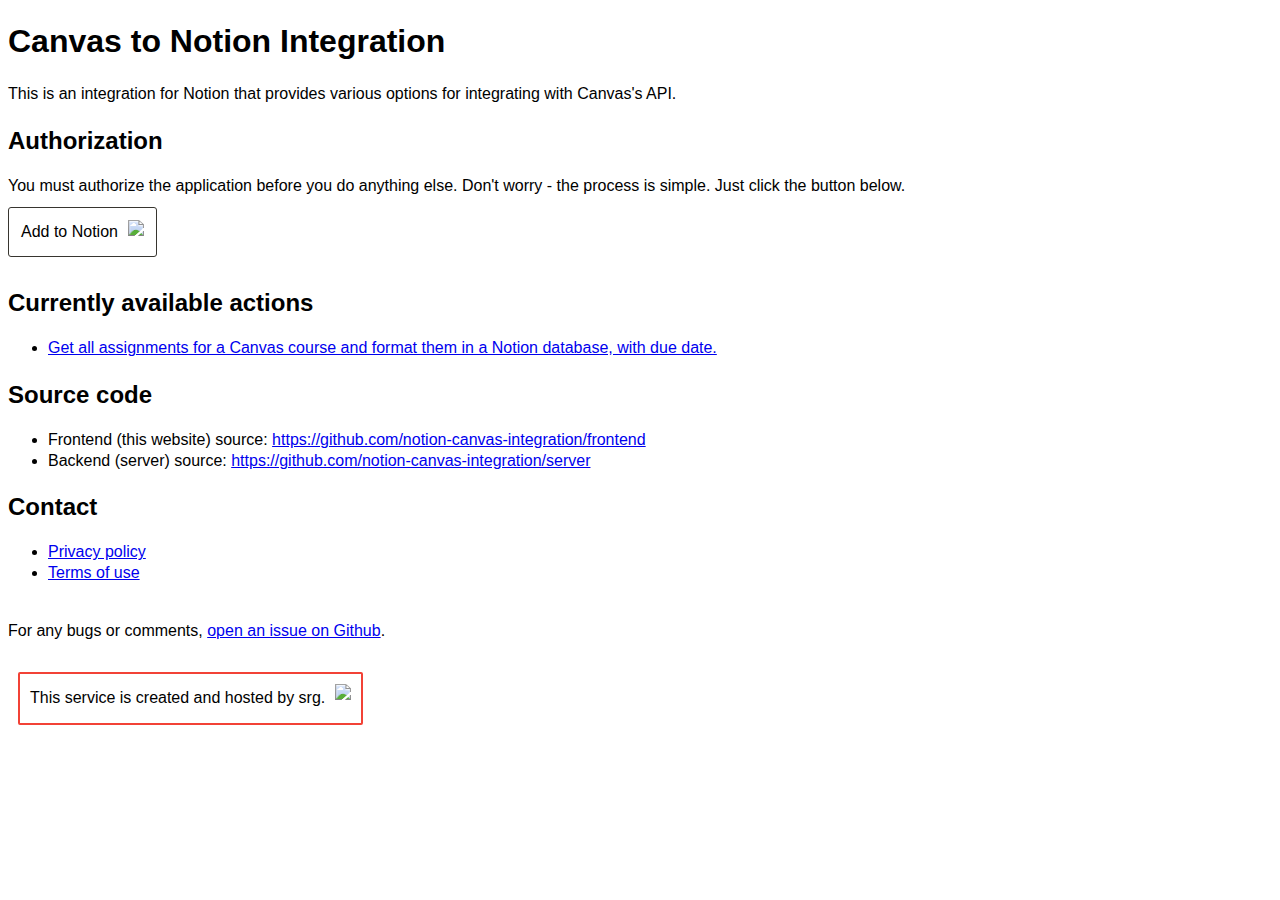
==== index.html @ ae9e22a4 "added meta tags" ====
<!DOCTYPE html>

<head>

    <!-- Primary Meta Tags -->
    <title>Canvas To Notion Integrator</title>
    <meta name="title" content="Canvas To Notion Integrator">
    <meta name="description" content="The Canvas to Notion Integrator allows you to harness the productivity of Notion with the up-to-date information of Canvas.">

    <!-- Open Graph / Facebook -->
    <meta property="og:type" content="website">
    <meta property="og:url" content="https://metatags.io/">
    <meta property="og:title" content="Canvas To Notion Integrator">
    <meta property="og:description" content="The Canvas to Notion Integrator allows you to harness the productivity of Notion with the up-to-date information of Canvas.">
    <meta property="og:image" content="og.png">

    <!-- Twitter -->
    <meta property="twitter:card" content="summary_large_image">
    <meta property="twitter:url" content="https://metatags.io/">
    <meta property="twitter:title" content="Canvas To Notion Integrator">
    <meta property="twitter:description" content="The Canvas to Notion Integrator allows you to harness the productivity of Notion with the up-to-date information of Canvas.">
    <meta property="twitter:image" content="og.png">

    <meta name="viewport" content="width=device-width, initial-scale=1">
    <style>

        body {
            line-height: 1.3;
            font-size: 1rem;
            font-family: -apple-system, BlinkMacSystemFont, Roboto, Oxygen, Ubuntu, Cantarell, 'Open Sans', 'Helvetica Neue', sans-serif;
        }

        input, button {
            font-size: 1rem;
            font-family: 'SF Pro', -apple-system, BlinkMacSystemFont, Roboto, Oxygen, Ubuntu, Cantarell, 'Open Sans', 'Helvetica Neue', sans-serif;
        }

        code.block {
            background-color: #EEE;
            color: black;
            font-family: 'Fira Code', 'Courier New', Courier, monospace;

            display: block;
            padding: 10px;

            user-select: none;

            max-width: 90%;
        }

        .not-yet, .domain-dependent { opacity: 0.5; cursor: not-allowed; }
        .domain-dependent { pointer-events: none; }
        .domain-dependent::after { content: " (Not available until you follow step 1)" }
        code span { user-select: all; }

        .monospace { font-family: monospace; }

        .callout {

            background-color: #FFE3DC;
            padding: 20px;
            margin: 10px 0;
            /* border-radius: 5px; */

        }

        button {
            cursor: pointer;
        }

        button.big, input[type=submit].big {

            border: 1px solid black;
            padding: 7px;
            background-color: #C2E812;
            border-radius: 2px;
            color: black;
            /* border: none; */
            display: block;

            margin: 10px 0;

        }

        .by-srg {
            text-decoration: none;
            color: black;
            border: 2px solid #F24236;
            padding: 10px;
            border-radius: 2px;
            margin: 10px;

            display: inline-flex;
            flex-flow: row;
            align-items: center;
        }

        .by-srg img { display: inline-block; margin-left: 10px; }

        a.auth {
            display: inline-flex;

            align-items: center;
            flex-flow: row nowrap;
            color: black;
            text-decoration: none;

            margin: 10px 0;

            padding: 12px;
            border-radius: 3px;
            /* height: 36px; */

            user-select: none;

            border: 1px solid rgb(55, 53, 47);

        }

        a.auth img {
            height: 1.5rem;
            margin-left: 10px;
        }

    </style>

    <!-- Global site tag (gtag.js) - Google Analytics -->
	<script async src="https://www.googletagmanager.com/gtag/js?id=G-QM2KXSR2W3"></script>
	<script>
	  window.dataLayer = window.dataLayer || [];
	  function gtag(){dataLayer.push(arguments);}
	  gtag('js', new Date());

	  gtag('config', 'G-QM2KXSR2W3');
	</script>

</head>

<body>

    <h1>Canvas to Notion Integration</h1>
    <p>
        This is an integration for Notion that provides various options for integrating with Canvas's API.
    </p>

    <h2>Authorization</h2>
    <p>
        You must authorize the application before you do anything else. Don't worry - the process is simple. Just click the button below.<br>
        <a onclick="window.open(this.href, 'Authorization Window', 'location=no,height=720,width=550');return false;" class=auth id=auth target="_blank" href="https://api.notion.com/v1/oauth/authorize?client_id=33860001-1ebd-4283-a281-0c6c3e88f828&redirect_uri=https%3A%2F%2Fc2n.srg.id.au%2F_oauth&response_type=code">Add to Notion <img src="https://www.notion.so/images/favicon.ico"></a>
    </p>

    <h2>Currently available actions</h2>
    <ul>
        <li><a href="guide/assignments-to-db/">Get all assignments for a Canvas course and format them in a Notion database, with due date.</a></li>
    </ul>

    <h2>Source code</h2>
    <ul>
        <li>Frontend (this website) source: <a href="https://github.com/notion-canvas-integration/frontend">https://github.com/notion-canvas-integration/frontend</a></li>
        <li>Backend (server) source: <a href="https://github.com/notion-canvas-integration/server">https://github.com/notion-canvas-integration/server</a></li>
    </ul>

    <h2>Contact</h2>
    <ul>
        <li>
            <a href="privacy-policy/">Privacy policy</a>
        </li>

        <li>
            <a href="terms-of-use/">Terms of use</a>
        </li>
    </ul><br>

    For any bugs or comments, <a href="https://github.com/notion-canvas-integration/frontend/issues">open an issue on Github</a>.<br>

    <br>
    <a class=by-srg href="//srg.id.au">This service is created and hosted by srg. <img style="height: 1.8rem;" src="//cdn.srg.codes/images/icon/icon-192.png"></a>

</body>
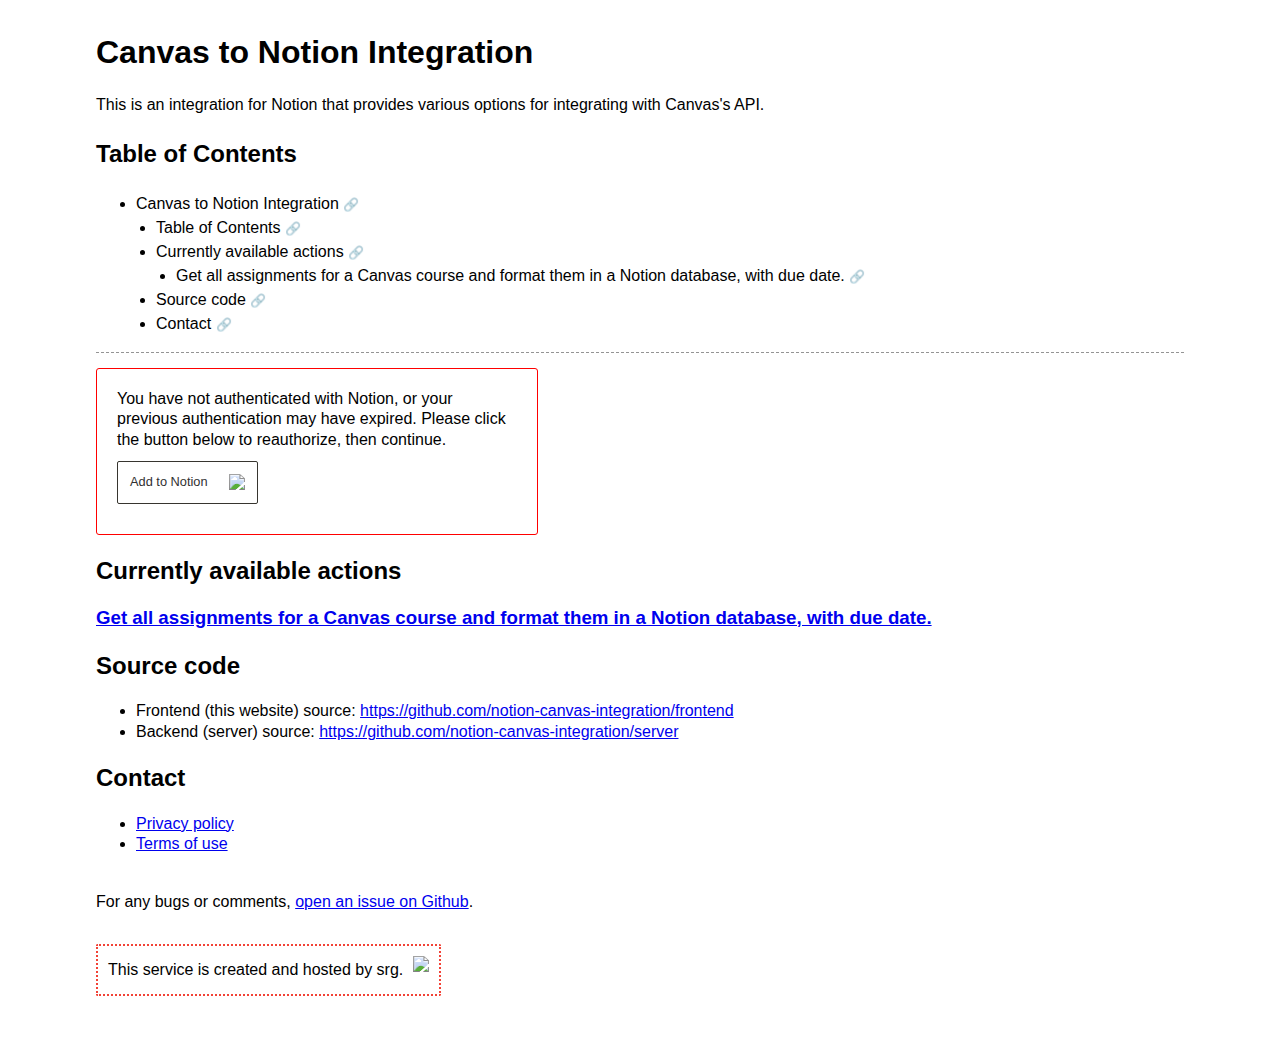
==== commit b3105c99: "fixed design of auth" ====
--- a/index.html
+++ b/index.html
@@ -9,120 +9,20 @@
 
     <!-- Open Graph / Facebook -->
     <meta property="og:type" content="website">
-    <meta property="og:url" content="https://metatags.io/">
+    <meta property="og:url" content="https://c2n.srg.id.au/">
     <meta property="og:title" content="Canvas To Notion Integrator">
     <meta property="og:description" content="The Canvas to Notion Integrator allows you to harness the productivity of Notion with the up-to-date information of Canvas.">
     <meta property="og:image" content="og.png">
 
     <!-- Twitter -->
     <meta property="twitter:card" content="summary_large_image">
-    <meta property="twitter:url" content="https://metatags.io/">
+    <meta property="twitter:url" content="https://c2n.srg.id.au/">
     <meta property="twitter:title" content="Canvas To Notion Integrator">
     <meta property="twitter:description" content="The Canvas to Notion Integrator allows you to harness the productivity of Notion with the up-to-date information of Canvas.">
     <meta property="twitter:image" content="og.png">
 
     <meta name="viewport" content="width=device-width, initial-scale=1">
-    <style>
-
-        body {
-            line-height: 1.3;
-            font-size: 1rem;
-            font-family: -apple-system, BlinkMacSystemFont, Roboto, Oxygen, Ubuntu, Cantarell, 'Open Sans', 'Helvetica Neue', sans-serif;
-        }
-
-        input, button {
-            font-size: 1rem;
-            font-family: 'SF Pro', -apple-system, BlinkMacSystemFont, Roboto, Oxygen, Ubuntu, Cantarell, 'Open Sans', 'Helvetica Neue', sans-serif;
-        }
-
-        code.block {
-            background-color: #EEE;
-            color: black;
-            font-family: 'Fira Code', 'Courier New', Courier, monospace;
-
-            display: block;
-            padding: 10px;
-
-            user-select: none;
-
-            max-width: 90%;
-        }
-
-        .not-yet, .domain-dependent { opacity: 0.5; cursor: not-allowed; }
-        .domain-dependent { pointer-events: none; }
-        .domain-dependent::after { content: " (Not available until you follow step 1)" }
-        code span { user-select: all; }
-
-        .monospace { font-family: monospace; }
-
-        .callout {
-
-            background-color: #FFE3DC;
-            padding: 20px;
-            margin: 10px 0;
-            /* border-radius: 5px; */
-
-        }
-
-        button {
-            cursor: pointer;
-        }
-
-        button.big, input[type=submit].big {
-
-            border: 1px solid black;
-            padding: 7px;
-            background-color: #C2E812;
-            border-radius: 2px;
-            color: black;
-            /* border: none; */
-            display: block;
-
-            margin: 10px 0;
-
-        }
-
-        .by-srg {
-            text-decoration: none;
-            color: black;
-            border: 2px solid #F24236;
-            padding: 10px;
-            border-radius: 2px;
-            margin: 10px;
-
-            display: inline-flex;
-            flex-flow: row;
-            align-items: center;
-        }
-
-        .by-srg img { display: inline-block; margin-left: 10px; }
-
-        a.auth {
-            display: inline-flex;
-
-            align-items: center;
-            flex-flow: row nowrap;
-            color: black;
-            text-decoration: none;
-
-            margin: 10px 0;
-
-            padding: 12px;
-            border-radius: 3px;
-            /* height: 36px; */
-
-            user-select: none;
-
-            border: 1px solid rgb(55, 53, 47);
-
-        }
-
-        a.auth img {
-            height: 1.5rem;
-            margin-left: 10px;
-        }
-
-    </style>
+    <link rel="stylesheet" href="styles.css">
 
     <!-- Global site tag (gtag.js) - Google Analytics -->
 	<script async src="https://www.googletagmanager.com/gtag/js?id=G-QM2KXSR2W3"></script>
@@ -138,21 +38,25 @@
 
 <body>
 
+    <article>
+
     <h1>Canvas to Notion Integration</h1>
+
     <p>
         This is an integration for Notion that provides various options for integrating with Canvas's API.
     </p>
 
-    <h2>Authorization</h2>
-    <p>
-        You must authorize the application before you do anything else. Don't worry - the process is simple. Just click the button below.<br>
-        <a onclick="window.open(this.href, 'Authorization Window', 'location=no,height=720,width=550');return false;" class=auth id=auth target="_blank" href="https://api.notion.com/v1/oauth/authorize?client_id=33860001-1ebd-4283-a281-0c6c3e88f828&redirect_uri=https%3A%2F%2Fc2n.srg.id.au%2F_oauth&response_type=code">Add to Notion <img src="https://www.notion.so/images/favicon.ico"></a>
-    </p>
+    <div id=ToC class=table-of-contents>
+        <h2>Table of Contents</h2>
+    </div>
+
+    <div id=reauth_required>
+        You have not authenticated with Notion, or your previous authentication may have expired. Please click the button below to reauthorize, then continue.<br>
+        <a class=auth id=auth target="_blank" href="../../_oauth/go.html">Add to Notion <img src="https://www.notion.so/images/favicon.ico"></a>
+    </div>
 
     <h2>Currently available actions</h2>
-    <ul>
-        <li><a href="guide/assignments-to-db/">Get all assignments for a Canvas course and format them in a Notion database, with due date.</a></li>
-    </ul>
+    <h3><a href="guide/assignments-to-db/">Get all assignments for a Canvas course and format them in a Notion database, with due date.</a></h3>
 
     <h2>Source code</h2>
     <ul>
@@ -176,4 +80,64 @@
     <br>
     <a class=by-srg href="//srg.id.au">This service is created and hosted by srg. <img style="height: 1.8rem;" src="//cdn.srg.codes/images/icon/icon-192.png"></a>
 
+    </article>
+
+    <script>
+
+    function makeid(length) {
+        var result           = [];
+        var characters       = 'ABCDEFGHIJKLMNOPQRSTUVWXYZabcdefghijklmnopqrstuvwxyz0123456789';
+        var charactersLength = characters.length;
+        for ( var i = 0; i < length; i++ ) {
+            result.push(characters.charAt(Math.floor(Math.random() * charactersLength)));
+        }
+        return result.join('');
+    }
+
+
+    const checkauth = () => {
+        if ( !localStorage.getItem("notion_auth") || ((new Date().getTime() - JSON.parse(localStorage.getItem("notion_auth")).on) > 6.048e8)) {
+            document.getElementById("reauth_required").style.display = "block";
+            return false;
+        } else {
+            document.getElementById("reauth_required").style.display = "none";
+            document.getElementById("reauth_required").style.color = "black";
+            return true;
+        }
+    }
+
+    checkauth();
+
+    document.getElementById("auth").onclick = (e) => {
+        e.preventDefault();
+
+        document.getElementById("reauth_required").style.color = "black";
+
+        let win = window.open(e.target.href, 'Authorization Window', 'location=no,height=720,width=550');
+
+        win.onbeforeunload = () => {
+            if (!checkauth()) {
+                alert("Authorization with Notion has failed. Please report an issue at https://github.com/notion-canvas-integration/frontend/issues.");
+            }
+        }
+
+    }
+
+    var ToC =
+    "<nav role='navigation'>" +
+    "<ul>";
+
+    document.querySelectorAll("h1, h2, h3, h4, h5, h6").forEach((e) => {
+        let title = e.innerText;
+        e.id = makeid(5);
+        let link = "#" + e.id;
+
+        ToC += `<li style="margin-left: ${(parseInt(e.tagName[1]) -1) * 20}px" >${title} <a class=toc-link href="${link}">&#128279;</a></li>`;
+    })
+
+    ToC += "</ul></nav>";
+    document.getElementById('ToC').innerHTML += ToC;
+
+    </script>
+
 </body>--- a/styles.css
+++ b/styles.css
@@ -0,0 +1,167 @@
+body {
+    line-height: 1.3;
+    font-size: 1rem;
+    margin: 2rem 6rem;
+    font-family: -apple-system, BlinkMacSystemFont, Roboto, Oxygen, Ubuntu, Cantarell, 'Open Sans', 'Helvetica Neue', sans-serif;
+}
+
+@media (max-width: 500px) {
+    body { margin: 20px }
+    ol { padding-left: none;}
+}
+
+input, button {
+    font-size: 1rem;
+    font-family: -apple-system, BlinkMacSystemFont, Roboto, Oxygen, Ubuntu, Cantarell, 'Open Sans', 'Helvetica Neue', sans-serif;
+}
+
+.block {
+    background-color: #EEE;
+    color: black;
+    font-family: 'Fira Code', 'Courier New', Courier, monospace;
+
+    display: block;
+    padding: 10px;
+
+    user-select: none;
+
+}
+
+.not-yet, .domain-dependent { opacity: 0.5; cursor: not-allowed; }
+.domain-dependent { pointer-events: none; }
+.domain-dependent::after { content: " (Not available until you enter your course URL)" }
+code span, pre span { user-select: all; }
+
+.monospace { font-family: monospace; }
+
+.callout {
+
+    /* background-color: #FFE3DC; */
+    padding: 20px;
+    margin: 10px 0;
+    /* border-radius: 5px; */
+
+}
+
+button {
+    cursor: pointer;
+}
+
+button.big, input[type=submit].big {
+
+    border: 1px solid black;
+    padding: 7px;
+    background-color: #C2E812;
+    border-radius: 2px;
+    color: black;
+    /* border: none; */
+    display: block;
+
+    margin: 10px 0;
+
+}
+
+.callout.success {
+    border: 2px solid #9AB87A;
+    color: black;
+}
+
+.callout.failure {
+    border: 2px solid #FF2E00;
+    /* color: white; */
+    color: black;
+}
+
+.callout.failure .block {
+    background-color: black;
+    color: white;
+}
+
+a.auth {
+    display: inline-flex;
+
+    align-items: center;
+    flex-flow: row nowrap;
+    color: rgb(49, 49, 49);
+    text-decoration: none;
+
+    margin: 10px 0;
+
+    padding: 12px;
+    border-radius: 2px;
+    width: 115px;
+
+    justify-content: space-between;
+
+    /* height: 36px; */
+
+    user-select: none;
+
+    border: 1px solid rgb(55, 53, 47);
+    font-size: 0.8rem;
+
+}
+
+a.auth img {
+    height: 1rem;
+    margin-left: 10px;
+}
+
+[disabled] {
+    opacity: 0.5;
+    cursor: progress;
+}
+
+.by-srg {
+    text-decoration: none;
+    color: black;
+    
+    transition: 0.25s;
+    border-radius: 2px;
+    margin: 10px 0;
+
+    display: inline-flex;
+    flex-flow: row;
+    align-items: center;
+
+    padding: 10px;
+    border: 2px dotted #F24236;
+}
+
+.by-srg:hover {
+    border: 2px solid #F24236;
+}
+
+.by-srg img { display: inline-block; margin-left: 10px; }
+
+#reauth_required {
+    
+    border: 1px solid red;
+    padding: 20px;
+    border-radius: 3px;
+    margin-bottom: 15px;
+    display: block;
+
+    max-width: 400px;
+
+}
+
+.toc-link {
+    text-decoration: none;
+    font-size: 0.8rem;
+    opacity: 0.6;
+}
+
+.toc-link:hover {
+    opacity: 1;
+}
+
+.table-of-contents {
+    display: block;
+    border-bottom: 1px DASHED rgb(148, 148, 148);
+    /* padding: 20px; */
+    margin: 15px 0;
+
+    /* max-width: 300px; */
+    line-height: 1.5;
+}